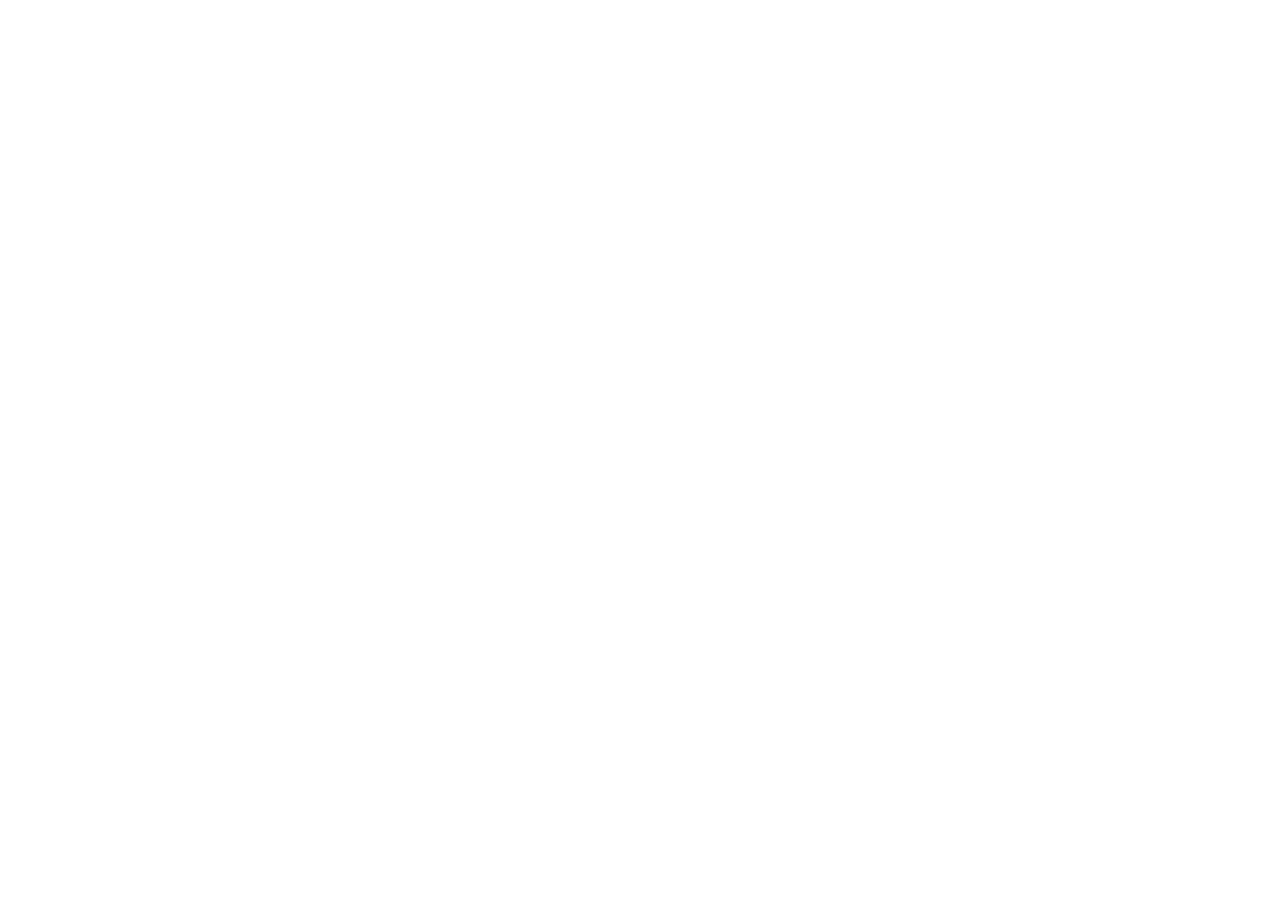
==== starwarsAPI/index.html @ faef7f74 "upload starwars API" ====
<!DOCTYPE html><html lang=en><head><meta charset=utf-8><meta http-equiv=X-UA-Compatible content="IE=edge"><meta name=viewport content="width=device-width,initial-scale=1"><link rel=icon href=/favicon.ico><title>starwarsapi</title><link href=/css/app.8a8c7d01.css rel=preload as=style><link href=/js/app.77dd47af.js rel=preload as=script><link href=/js/chunk-vendors.ed310355.js rel=preload as=script><link href=/css/app.8a8c7d01.css rel=stylesheet></head><body><noscript><strong>We're sorry but starwarsapi doesn't work properly without JavaScript enabled. Please enable it to continue.</strong></noscript><div id=app></div><script src=/js/chunk-vendors.ed310355.js></script><script src=/js/app.77dd47af.js></script></body></html>
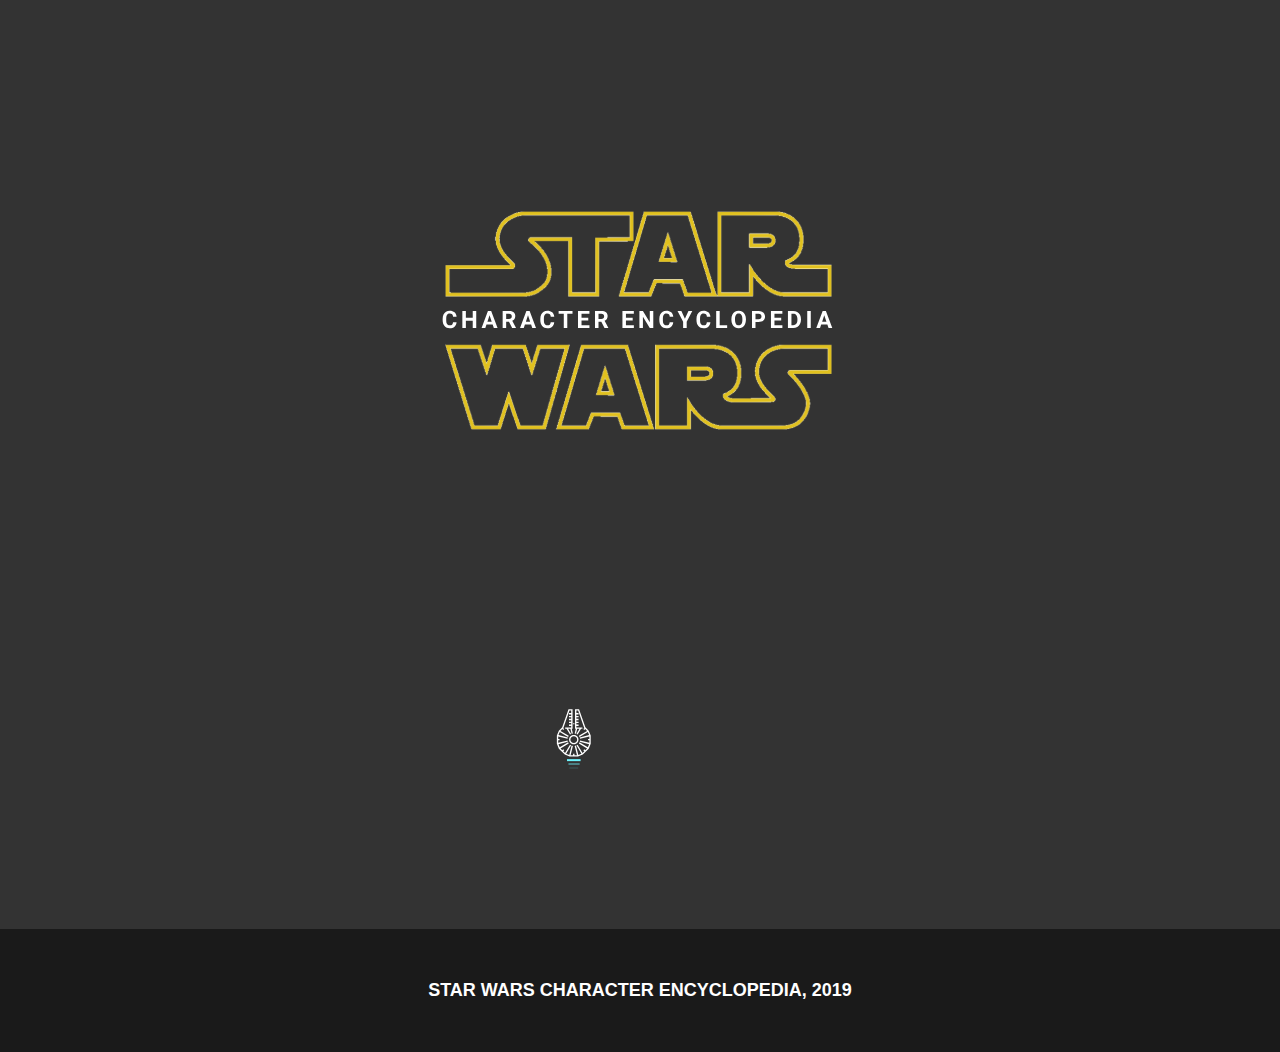
==== commit 36236d41: "fix path for css & js files" ====
--- a/starwarsAPI/index.html
+++ b/starwarsAPI/index.html
@@ -1 +1 @@
-<!DOCTYPE html><html lang=en><head><meta charset=utf-8><meta http-equiv=X-UA-Compatible content="IE=edge"><meta name=viewport content="width=device-width,initial-scale=1"><link rel=icon href=/favicon.ico><title>starwarsapi</title><link href=/css/app.8a8c7d01.css rel=preload as=style><link href=/js/app.77dd47af.js rel=preload as=script><link href=/js/chunk-vendors.ed310355.js rel=preload as=script><link href=/css/app.8a8c7d01.css rel=stylesheet></head><body><noscript><strong>We're sorry but starwarsapi doesn't work properly without JavaScript enabled. Please enable it to continue.</strong></noscript><div id=app></div><script src=/js/chunk-vendors.ed310355.js></script><script src=/js/app.77dd47af.js></script></body></html>+<!DOCTYPE html><html lang=en><head><meta charset=utf-8><meta http-equiv=X-UA-Compatible content="IE=edge"><meta name=viewport content="width=device-width,initial-scale=1"><link rel=icon href=/favicon.ico><title>starwarsapi</title><link href=/starwarsAPI/css/app.8a8c7d01.css rel=preload as=style><link href=/starwarsAPI/js/app.77dd47af.js rel=preload as=script><link href=/starwarsAPI/js/chunk-vendors.ed310355.js rel=preload as=script><link href=/starwarsAPI/css/app.8a8c7d01.css rel=stylesheet></head><body><noscript><strong>We're sorry but starwarsapi doesn't work properly without JavaScript enabled. Please enable it to continue.</strong></noscript><div id=app></div><script src=/starwarsAPI/js/chunk-vendors.ed310355.js></script><script src=/starwarsAPI/js/app.77dd47af.js></script></body></html>
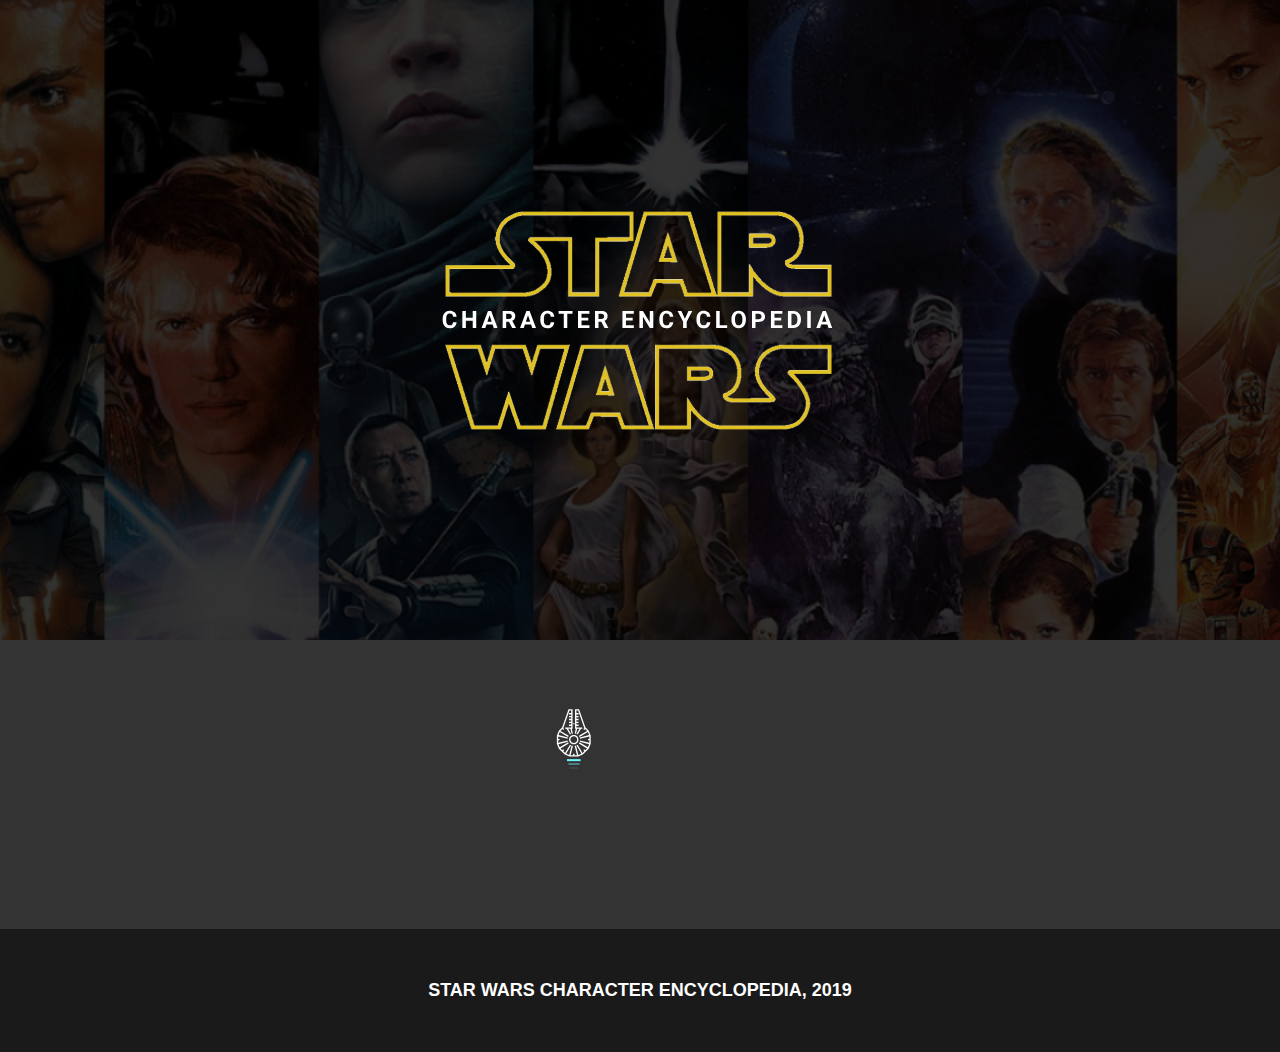
==== commit aa69b46d: "another fix for path in SWAPI" ====
--- a/starwarsAPI/index.html
+++ b/starwarsAPI/index.html
@@ -1 +1 @@
-<!DOCTYPE html><html lang=en><head><meta charset=utf-8><meta http-equiv=X-UA-Compatible content="IE=edge"><meta name=viewport content="width=device-width,initial-scale=1"><link rel=icon href=/favicon.ico><title>starwarsapi</title><link href=/starwarsAPI/css/app.8a8c7d01.css rel=preload as=style><link href=/starwarsAPI/js/app.77dd47af.js rel=preload as=script><link href=/starwarsAPI/js/chunk-vendors.ed310355.js rel=preload as=script><link href=/starwarsAPI/css/app.8a8c7d01.css rel=stylesheet></head><body><noscript><strong>We're sorry but starwarsapi doesn't work properly without JavaScript enabled. Please enable it to continue.</strong></noscript><div id=app></div><script src=/starwarsAPI/js/chunk-vendors.ed310355.js></script><script src=/starwarsAPI/js/app.77dd47af.js></script></body></html>
+<!DOCTYPE html><html lang=en><head><meta charset=utf-8><meta http-equiv=X-UA-Compatible content="IE=edge"><meta name=viewport content="width=device-width,initial-scale=1"><link rel=icon href=/starwarsAPI/favicon.ico><title>starwarsapi</title><link href=/starwarsAPI/css/app.eead27e3.css rel=preload as=style><link href=/starwarsAPI/js/app.16735b3d.js rel=preload as=script><link href=/starwarsAPI/js/chunk-vendors.6dde2ccb.js rel=preload as=script><link href=/starwarsAPI/css/app.eead27e3.css rel=stylesheet></head><body><noscript><strong>We're sorry but starwarsapi doesn't work properly without JavaScript enabled. Please enable it to continue.</strong></noscript><div id=app></div><script src=/starwarsAPI/js/chunk-vendors.6dde2ccb.js></script><script src=/starwarsAPI/js/app.16735b3d.js></script></body></html>